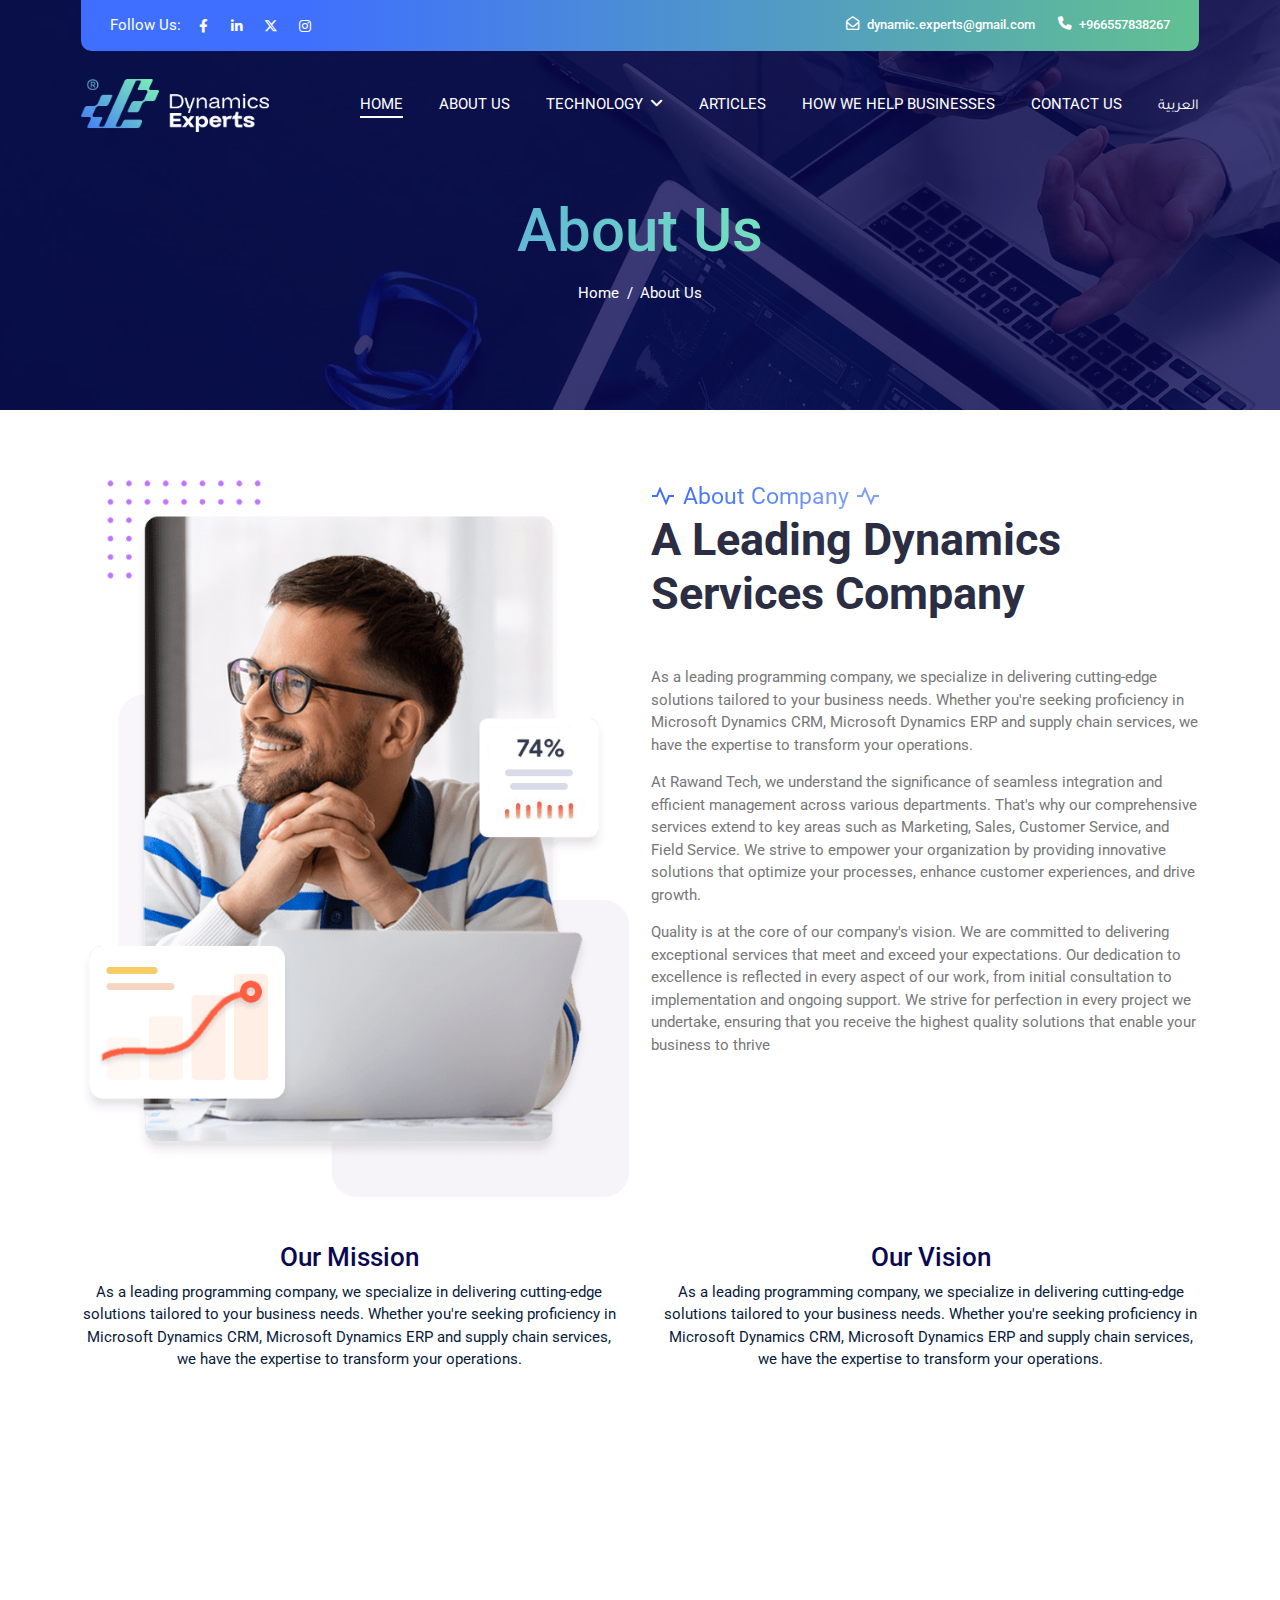
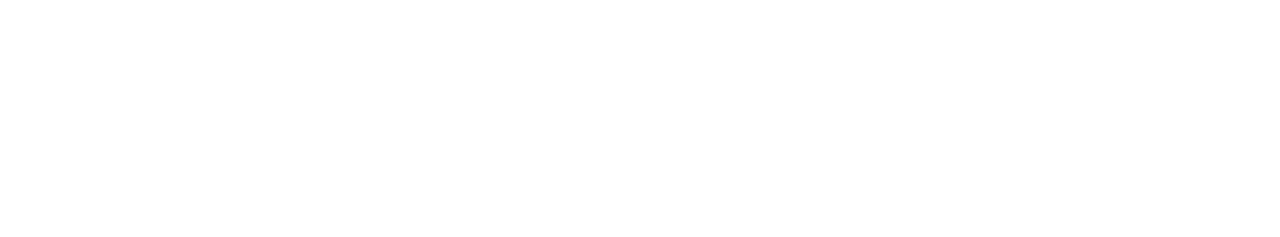
==== about.html @ e8ae2a0d "init" ====
<!DOCTYPE html>
<html lang="en">

<head>
    <meta charset="utf-8">
    <meta name="viewport" content="width=device-width, initial-scale=1, shrink-to-fit=no">
    <meta name="description" content="Home" />

    <title>Dynamic Experts</title>

    <!-- Favicon -->
    <link rel="icon" type="image/png" href="assets/img/favicon.ico" />

    <!-- Bootstrap -->
    <link href="assets/css/vendors/bootstrap.min.css" rel="stylesheet">

    <!-- FontAwesome -->
    <link href="assets/css/vendors/fontawesome/css/all.min.css" rel="stylesheet">

    <!-- google font -->
    <link href="https://fonts.googleapis.com/css2?family=Roboto:wght@400;500;700&display=swap" rel="stylesheet">
    <link rel="preconnect" href="https://fonts.googleapis.com">
    <link rel="preconnect" href="https://fonts.gstatic.com" crossorigin>
    <link href="https://fonts.googleapis.com/css2?family=Tajawal:wght@400;500;700;800&display=swap" rel="stylesheet">

    <!-- owl carousel slider -->
    <link rel="stylesheet" href="assets/css/vendors/owl.carousel.min.css">
    <link rel="stylesheet" href="assets/css/vendors/owl.theme.default.min.css">

    <!-- animate.css -->
    <link rel="stylesheet" href="assets/css/vendors/animate.min.css">

    <!-- main css -->
    <link href="assets/css/style.css" rel="stylesheet">
</head>

<body>

    <div class="full-width-header">
        <!-- Top Bar -->
        <div class="header-top">
            <div class="container">
                <div class="wrapper">
                    <div class="row justify-content-between align-items-center">
                        <div class="col-sm-6">
                            <div class="d-flex align-items-center gap-2">
                                <span class="text-white">Follow Us: </span>
                                <ul class="social-icons">
                                    <li><a href="https://www.facebook.com"><i class="fa-brands fa-facebook-f"></i></a></li>
                                    <li><a href="https://www.linkedin.com/company/"><i class="fa-brands fa-linkedin-in"></i></a></li>
                                    <li><a href="https://www.x.com"><i class="fa-brands fa-x-twitter"></i></a></li>
                                    <li><a href="https://www.instagram.com/"><i class="fab fa-instagram"></i></a></li>
                                </ul>
                            </div>
                        </div>
                        <div class="col-sm-6">
                            <div class="d-flex align-items-center justify-content-sm-end justify-content-center gap-4">
                                <div class="contact-area d-flex gap-2">
                                    <i class="fa-regular fa-envelope-open"></i>
                                    <a href="mailto:dynamic.co@gmail.com">
                                        <span class="d-block title">dynamic.experts@gmail.com</span>
                                    </a>
                                </div>
                                <div class="contact-area d-flex gap-2">
                                    <i class="fa-solid fa-phone"></i>
                                    <a href="tel:+966557838267">
                                        <span class="d-block title">+966557838267</span>
                                    </a>
                                </div>
                            </div>
                        </div>
                    </div>
                </div>
            </div>
        </div>
        
        <!-- start header -->
        <header>
            <div class="container">
                <nav>
                    <div class="logo">
                        <a href="index.html"><img src="assets/img/logo.png" alt="Logo"></a>
                    </div>
                    <div class="bars">
                        <i class="fas fa-bars"></i>
                    </div>
                    <div class="links-list">
                        <ul>
                            <li class="list-item">
                                <a class="link active-link" href="index.html" title="Home">Home</a>
                            </li>
                            <li class="list-item">
                                <a class="link" href="about.html" title="About">About Us </a>
                            </li>
                            <li class="list-item dropdown">
                                <a class="link" href="javascript:void(0)" title="Technology">Technology <i class="fa-solid fa-angle-down"></i></a>
                                <ul class="droplist">
                                    <li>
                                        <a href="crm-technology.html">Microsoft Dynamics CRM</a>
                                    </li>
                                    <li>
                                        <a href="erp-technology.html">Microsoft Dynamic 365 ERP</a>
                                    </li>
                                </ul>
                            </li>
                            <li class="list-item">
                                <a class="link" href="articles.html" title="Articles">Articles </a>
                            </li>
                            <li class="list-item">
                                <a class="link" href="help-business.html" title="How We Help Businesses">How We Help Businesses</a>
                            </li>
                            <li class="list-item">
                                <a class="link" href="contact.html" title="Contact">Contact Us</a>
                            </li>
                            <li class="list-item lang">
                                <a class="link" href="#" title="">العربية</a>
                            </li>
                            
                        </ul>
                    </div>
                </nav>
            </div>
        </header>
        <!-- end header -->
    </div>

    <!-- Breadcrumb -->
    <nav class="breadcrumb-wrapper" aria-label="breadcrumb">
        <div class="container">
            <h1>About Us</h1>
            <ol class="breadcrumb">
                <li class="breadcrumb-item"><a href="#">Home</a></li>
                <li class="breadcrumb-item active" aria-current="page">About Us</li>
            </ol>
        </div>
    </nav>

    <!-- about section -->
    <div class="about-section sec-padding">
		<div class="container overflow-hidden">
			<div class="row">
				<div class="col-lg-6 wow fadeInLeft" data-wow-duration="1.2s">
                    <div class="about-img">
                        <img src="assets/img/about1.png" class="main-img img-fluid" alt="About">
                    </div>
				</div>
				<div class="col-lg-6 wow fadeInRight" data-wow-duration="1.2s">
					<div class="about-content">
						<div class="section-title mb-5">
                            <div class="sub-title d-flex align-items-center gap-2"><img src="assets/img/heart-pulse.svg" ><span>About Company</span><img src="assets/img/heart-pulse2.svg" ></div>
                            <h1>A Leading Dynamics Services Company</h1>
                        </div>
						<p class="text-grey">
                            As a leading programming company, we specialize in delivering cutting-edge solutions tailored to your business needs. Whether you're seeking proficiency in Microsoft Dynamics CRM, Microsoft Dynamics ERP and supply chain services, we have the expertise to transform your operations.

                        </p>
						<p class="text-grey">
                            At Rawand Tech, we understand the significance of seamless integration and efficient management across various departments. That's why our comprehensive services extend to key areas such as Marketing, Sales, Customer Service, and Field Service. We strive to empower your organization by providing innovative solutions that optimize your processes, enhance customer experiences, and drive growth.
                        </p>
						<p class="text-grey">
                            Quality is at the core of our company's vision. We are committed to delivering exceptional services that meet and exceed your expectations. Our dedication to excellence is reflected in every aspect of our work, from initial consultation to implementation and ongoing support. We strive for perfection in every project we undertake, ensuring that you receive the highest quality solutions that enable your business to thrive
                        </p>
					</div>
				</div>
			</div>

            <div class="row mt-5 gx-lg-5 text-center">
                <div class="col-md-6">
                    <h3 class="text-blue">Our Mission</h3>
                    <p>As a leading programming company, we specialize in delivering cutting-edge solutions tailored to your business needs. Whether you're seeking proficiency in Microsoft Dynamics CRM, Microsoft Dynamics ERP and supply chain services, we have the expertise to transform your operations.</p>
                </div>
                <div class="col-md-6">
                    <h3 class="text-blue">Our Vision</h3>
                    <p>As a leading programming company, we specialize in delivering cutting-edge solutions tailored to your business needs. Whether you're seeking proficiency in Microsoft Dynamics CRM, Microsoft Dynamics ERP and supply chain services, we have the expertise to transform your operations.</p>
                </div>
            </div>
		</div>
	</div>


    <!-- start footer -->
    <footer class="wow fadeInUp">
		<div class="container">
			<div class="footer-content">
				<div class="row">
					<div class="col-lg-3 col-md-6 col-12 mb-4 mb-lg-0">
						<div class="footer-col">
							<div class="footer-logo">
								<img src="assets/img/logo.png" alt="Logo">
								<p>As a leading programming company, we specialize in delivering cutting-edge solutions tailored to your business needs</p>
							</div>
						</div>
					</div>
					<div class="col-lg-3 col-md-6 col-12 mb-4 mb-lg-0">
						<div class="footer-col">
							<div class="footer-title">
								<h5>Contact Us </h5>
							</div>
							<ul class="links-list">
								<li>
									7424 | Building, Al Hawwari St, Al Malaz Dist, Riyadh, Saudi Arabia
								</li>
								<li>
									tel: <a href="tel:+966557838267">+966557838267</a>
								</li>
								<li>
									dynamics.co@gmail.com
								</li>

							</ul>
						</div>
					</div>
					<div class="col-lg-3 col-md-6 col-12 mb-4 mb-lg-0">
						<div class="footer-col">
							<div class="footer-title">
								<h5>Short Links</h5>
							</div>
							<ul class="links-list">
								<li>
									<a href="about.html">About</a>
								</li>
								<li>
									<a href="articles.html">Articles</a>
								</li>
								<li>
									<a href="contact.html">Contact Us</a>
								</li>
                                <li>
									<a href="help-business.html">How We Help Businesses</a>
								</li>
							</ul>
						</div>
					</div>
					<div class="col-lg-3 col-md-6 col-12 mb-4 mb-lg-0">
						<div class="footer-col">
							<div class="footer-title">
								<h5>Services</h5>
							</div>
							<ul class="links-list">
                                <li>
                                    <a href="crm-service.html">Dynamics CRM Solutions</a>
                                </li>
                                <li>
                                    <a href="erp-service.html">Dynamics ERP Solutions</a>
                                </li>
                                <li>
                                    <a href="supply-service.html">Supply Chain Management</a>
                                </li>
                            </ul>
						</div>
					</div>
				</div>
			</div>
			<hr>
			<div class="footer-bottom">
				<div class="copyrights">
					<p>Copyright © 2024 All Rights Reserved.</p>
				</div>
				<div class="footer-social">
					<ul class="social-list">
						<li>
							<a href="https://www.facebook.com"><i class="fab fa-facebook-f"></i></a>
						</li>
						<li>
							<a href="https://www.x.com"><i class="fa-brands fa-x-twitter"></i></a>
						</li>
						<li>
							<a href="https://www.instagram.com/"><i class="fab fa-instagram"></i></a>
						</li>
						<li>
							<a href="https://www.linkedin.com/company/"><i class="fab fa-linkedin-in"></i></a>
						</li>
					</ul>
				</div>
			</div>
		</div>
	</footer>
    <!--      end footer -->

    <!--        scroll top btn -->
    <div id="scroll-top">
        <i class="fa-solid fa-chevron-up"></i>
    </div>


    <!--        jquery -->
    <script src="assets/js/vendors/jquery-3.3.1.min.js"></script>
    <!--        wow -->
    <script src="assets/js/vendors/wow.min.js"></script>
    <script>
        new WOW().init();

    </script>

    <!--        bootstrap library -->
    <script src="assets/js/vendors/bootstrap.bundle.min.js"></script>

    <!--        carousel -->
    <script src="assets/js/vendors/owl.carousel.min.js"></script>

    <!--        Main Js -->
    <script src="assets/js/main.js"></script>
</body>

</html>
---- assets/css/style.css ----
*:not(i) {
    /* font-family: 'Poppins', sans-serif; */
    font-family: "Roboto", sans-serif;
}

body {
    overflow-y: scroll;
    overflow-x: hidden;
    color: #081b3a;
}

ul {
    list-style: none;
    padding: 0;
    margin: 0;
}
ul.disc-style {
    padding-left: 2rem;
    list-style: disc;
}

button {
    border: none;
    background: none;
    padding: 0;
}

input,
button:focus {
    outline: none;
}

a,
a:hover,
a:focus {
    text-decoration: none;
    color: inherit;
    outline: none;
}
.mt-45 {
    margin-top: 2rem;
}
.mb-45 {
    margin-bottom: 2rem;
}
.grey-color {
    color: #666;
}
.bg-grey {
    background-color: #f9f9f9;
}
.bg-dark-blue {
    background-color: #0a0852;
}
.theme-color {
    color: #0a0852 !important;
}
.text-blue {
    color: #0a0852;
}
.fw-500 {
    font-weight: 500;
}
.fs-7 {
    font-size: .9rem!important;
}
.rounded-5 {
    border-radius: .5rem;
}
.flex-1 {
    flex: 1;
}

.sec-padding {
    padding: 70px 0;
    position: relative;
}
.sec-padding-top {
    padding-top: 70px;
}
.sec-padding-bottom {
    padding-bottom: 70px;
}
.sec-margin {
    margin: 70px 0;
}
.sec-margin-top {
    margin-top: 70px;
}
.sec-margin-bottom {
    margin-bottom: 70px;
}
/** main btn **/
.main-btn {
    padding: .95rem 2.5rem;
    font-weight: 500;
    color: #ffffff;
    background-color: #3f6ffe;
    background-image: linear-gradient(130deg, #16b967 0%, #3f6ffe 45%, #16b967 90%);
    background-position: 100% 0;
    background-size: 200% 200%;
    border-radius: 6px;
    transition: all linear 0.3s;
    display: inline-flex;
    align-items: center;
    gap: 7px;
    min-width: 8.5rem;
}
.main-btn:hover {
    background-position: 0 0;
    color: #fff;
}

.text-grey {
	color: #777;
}
.text-dark-blue {
	color: #2b2d42;
}

/** section title **/
.section-title {
    position: relative;
    margin-bottom: 2.5rem;
}
.section-title h2 {
    font-weight: bold;
    font-size: 2rem;
}
.section-title h1 {
    margin-bottom: 13px;
	font-size: 3rem;
    font-weight: bold;
    color: #2b2d42;
}
.section-title h1 span {
    font-size: 3rem;
}
.section-title p {
    color: #777;
}
.section-title span {
	color: #3f6ffe;
    -webkit-background-clip: text;
    -webkit-text-fill-color: transparent;
    background-color: transparent;
    background-image: linear-gradient(99.43deg, #3f6ffe 0%, #7d9eff 100%);
	font-size: 1.5rem;
}
.dropdown .droplist {
    min-width: 220px;
    padding: 1rem;
    position: absolute;
    left: 0;
    top: 100%;
    -webkit-box-shadow: 0 6px 12px rgb(0 0 0 / 17%);
            box-shadow: 0 6px 12px rgb(0 0 0 / 17%);
    border-radius: 3px;
    background: #fff;
    z-index: 9;
    -webkit-transform: translateY(30px);
    -ms-transform: translateY(30px);
    transform: translateY(30px);
    visibility: hidden;
    opacity: 0;
    -webkit-transition: all .5s;
    -o-transition: all .5s;
    transition: all .5s;
}
.dropdown .droplist li {
    color: #333;
    padding: 7px 0;
}
.dropdown:hover .droplist {
    visibility: visible;
    opacity: 1;
    -webkit-transition: .3s;
    -o-transition: .3s;
    transition: .3s;
    -webkit-transform: translateY(0);
    -ms-transform: translateY(0);
    transform: translateY(0);
}


/*** Header Top ***/
.full-width-header {
    position: absolute;
    top: 0;
    left: 0;
    width: 100%;
    height: 100%;
}
.header-top {
    position: relative;
    z-index: 9;
}
.header-top .wrapper {
    background-color: transparent;
    background-image: linear-gradient(90deg, rgba(63, 111, 254, 1) 20%, rgb(97 193 145) 100%);
    padding: .7rem 1.9rem;
    border-radius: 0 0 .7rem .7rem;
}
.header-top .social-icons {
    line-height: 0;
}
.header-top .social-icons li {
    display: inline-block;
    margin: 0;
}
.header-top .social-icons li a {
    display: inline-block;
    height: 2rem;
    width: 2rem;
    line-height: 2rem;
    font-size: .9rem;
    text-align: center;
    color: #fff;
    overflow: hidden;
    -webkit-transition: all .3s ease;
    -o-transition: all .3s ease;
    transition: all .3s ease;
}
.header-top .social-icons li:hover a {
    transform: rotateY(360deg);
    
    -webkit-transition: all 0.5s ease-in-out 0s;
    -moz-transition: all 0.5s ease-in-out 0s;
    -ms-transition: all 0.5s ease-in-out 0s;
    -o-transition: all 0.5s ease-in-out 0s;
    transition: all 0.5s ease-in-out 0s;
}
.header-top .contact-area i {
    color: #fff;
    font-size: .9rem;
}
.header-top .contact-area a span {
    color: #fff;
    font-size: .85rem;
    line-height: 1.3;
}
.header-top .contact-area a span.title {
    font-weight: 500;
}
.header-top .contact-area a:hover span {
    color: #fff;
}

/*** Header ***/
header {
	position: relative;
    z-index: 9999;
}
header nav {
    display: -webkit-box;
    display: -ms-flexbox;
    display: flex;
    -webkit-box-pack: justify;
    -ms-flex-pack: justify;
    justify-content: space-between;
    -webkit-box-align: center;
    -ms-flex-align: center;
    align-items: center;
    padding: 10px 0;
    min-height: 100px;
}
header nav .logo img {
    width: 12.5rem;
	height: 5.9rem;
	object-fit: contain;
	-o-object-fit: contain;
}
header nav .bars {
    cursor: pointer;
	color: #fff;
    font-size: 1.4rem;
    display: none;
}
header nav .links-list {
    margin-left: auto;
}
header nav .links-list > ul {
    display: -webkit-box;
    display: -ms-flexbox;
    display: flex;
}
header nav .links-list > ul .list-item {
    margin-right: 2.4rem;
    position: relative;
    padding: 1rem 0;
}
header nav .links-list > ul .list-item:last-child {
    margin-right: 0;
}
header nav .links-list > ul .list-item .link {
    color: #fff;
    -webkit-transition: .1s;
    -o-transition: .1s;
    transition: .1s;
    position: relative;
    padding-bottom: 3px;
    font-size: 1rem;
    text-transform: uppercase;
     -webkit-transition: all .3s;
    -o-transition: all .3s;
    transition: all .3s;
}
header nav .links-list > ul .list-item .link:hover {
    color: #989898;
}
header nav .links-list > ul .list-item.lang .link {
    font-family: 'Tajawal', sans-serif ;
}
header nav .links-list > ul .list-item.dropdown .link i {
    margin-left: 3px;
}
header nav .links-list > ul .list-item img {
    width: 35px;
}
header nav .links-list > ul .list-item .link:hover {
   color: #3f6ffe;
}
header nav .links-list > ul .list-item .link.active-link {
	border-bottom: 2px solid #fff;
}
header nav .links-list > ul .list-item .drop-list {
    background: #fff;
    padding: 10px;
    position: absolute;
    top: 100%;
    z-index: 2;
    -webkit-transform: translateY(30px);
    -ms-transform: translateY(30px);
    transform: translateY(30px);
    visibility: hidden;
    opacity: 0;
    -webkit-transition: all .5s;
    -o-transition: all .5s;
    transition: all .5s;
    display: -webkit-box;
    display: -ms-flexbox;
    display: flex;
    -webkit-box-orient: vertical;
    -webkit-box-direction: normal;
    -ms-flex-direction: column;
    flex-direction: column;
}
header nav .links-list > ul .list-item .drop-list li {
    width: 150px;
    padding: 8px;
}
header nav .links-list > ul .list-item .drop-list li a {
    display: block;
}
header nav .links-list > ul .list-item li a {
    display: block;
    white-space: nowrap;
    -webkit-transition: all .3s;
    -o-transition: all .3s;
    transition: all .3s;
}
header nav .links-list > ul .list-item li a:hover {
    color: #0a0852;
}
header.sticky {
    position: fixed;
    top: 0;
    left: 0;
    background-color: #0a0852;
    -webkit-animation-name: stickyheader;
    animation-name: stickyheader;
    -webkit-animation-duration: 0.5s;
    animation-duration: 0.5s;
    width: 100%;
    -webkit-box-shadow: 0 0 3px rgba(0, 0, 0, .3);
    box-shadow: 0 0 3px rgba(0, 0, 0, .3);
}

@-webkit-keyframes stickyheader {
    0% {
        opacity: 0;
        -webkit-transform: translateY(-60px);
        transform: translateY(-60px);
    }

    100% {
        opacity: 1;
        -webkit-transform: translateY(0);
        transform: translateY(0);
    }
}

@keyframes stickyheader {
    0% {
        opacity: 0;
        -webkit-transform: translateY(-60px);
        transform: translateY(-60px);
    }

    100% {
        opacity: 1;
        -webkit-transform: translateY(0);
        transform: translateY(0);
    }
}


header nav .links-list > ul .list-item:hover .drop-list {
    opacity: 1;
    visibility: visible;
    -webkit-transform: translateY(0);
    -ms-transform: translateY(0);
    transform: translateY(0);
}


/***
    main section 
***/
.main-section {
    position: relative;
    background-image: url(../img/main-banner1.jpg);
    background-repeat: no-repeat;
    background-size: cover;
    background-position: center;
    min-height: 50rem;
    padding: 17rem 0 13rem;
}
.main-section::before {
    content: '';
    position: absolute;
    top: 0;
    left: 0;
    width: 100%;
    height: 100%;
    background-color: #0a0852;
    opacity: .8;
}
.main-section .sub-heading {
    color: #85a3ff;
    font-weight: 600;
    background: linear-gradient(90deg, rgba(133, 163, 255, 1) 5%, rgba(124, 241, 182, 1) 100%);
    background-clip: border-box;
    -webkit-background-clip: text;
    -webkit-text-fill-color: transparent;
    font-size: 1.25rem;
    margin-top: -3.6rem;
}
.main-section .heading {
    color: #ffffff;
    font-size: 5.625rem;
    line-height: 5.625rem;
    letter-spacing: .45rem;
}
.main-section .text {
    color: #fff;
    font-size: 1.1rem;
    padding: 1rem 4rem 0;
}
.main-section .main-btn {
    margin-top: 2rem;
}


/***
	about section
***/
.about-section .about-img img {
    animation-duration: 2.5s;
    animation-iteration-count: infinite;
    transform-origin: center bottom;
    animation-name: up-down-move;
    animation-timing-function: linear;
}
.about-section.about-page .about-media img {
    height: 35rem;
    object-fit: cover;
}
.about-section .agency-block .icon-box i {
    position: relative;
    width: 3.6rem;
    height: 3.6rem;
    color: #ffffff;
    font-size: 1.6rem;
    border-radius: 50px;
    line-height: 3.6rem;
    text-align: center;
    display: inline-block;
    background-color: #0408ED;
}
.about-section .agency-block .icon-box i.fa-plane {
    display: inline-block;
    transform: rotate(-35deg);
}

@keyframes up-down-move {
    0% {
      transform: translateY(0);
    }
    50% {
      transform: translateY(-15px);
    }
    100% {
      transform: translateY(0);
    }
  }

/***
    Post
***/
.post {
    position: relative;
    box-shadow: 0px 10px 18px 0px rgba(0, 37, 89, 0.04);
    border-radius: .625rem;
    overflow: hidden;
}
.post .post-image {
    overflow: hidden;
    position: relative;
}
.post .post-image img {
    max-height: 16.35rem;
    width: 100%;
    object-fit: cover;
}
.post .post-desc {
    padding: 1.9rem;
    background: #ffffff;
}
.post .post-desc h4 {
    margin: 0;
    text-transform: capitalize;
    font-weight: 600;
}
.post .post-desc h4 a {
    color: #0a0852;
    display: inline-block;
    -webkit-transition: all .3s linear;
    -o-transition: all .3s linear;
    transition: all .3s linear;
    display: -webkit-box;
    -webkit-line-clamp: 2;
    -webkit-box-orient: vertical;
    overflow: hidden;
}
.post .post-desc h4 a:hover {
    color: #3f6ffe
}
.post-meta .tag {
    display: inline-block;
    background: linear-gradient(130deg, #3f6ffe 0%, #7cf1b6 100%);
    color: #ffffff;
    font-size: .75rem;
    font-weight: 400;
    text-transform: capitalize;
    line-height: .75rem;
    padding: .3rem .75rem .3rem .75rem;
    border-radius: 3.125rem;
}
.post-title p {
    display: -webkit-box;
    -webkit-line-clamp: 2;
    -webkit-box-orient: vertical;
    overflow: hidden;
}

/***
    Team Section
***/
.team-member .team-images {
    position: relative;
    overflow: hidden;
    border-radius: .25rem
}
.team-member .team-description {
    -webkit-box-shadow: 0px 3px 65px 0px rgba(26,26,66,0.070);
    -moz-box-shadow: 0px 3px 65px 0px rgba(26,26,66,0.070);
    box-shadow: 0px 3px 65px 0px rgba(26,26,66,0.070);
}
.team-member .team-description span {
    color: #081b3a;
    font-weight: 500;
}
.team-member .team-description h5 {
    margin: 0.625rem 0;
    text-transform: capitalize;
    font-weight: 600;
    letter-spacing: 0.2px;
    color: #0408ED;
}
.team-member .team-description h5 a:hover {
    color: #fd5b03
}
.team-member .team-social-icon {
    position: absolute;
    margin: 0;
    padding: 0;
    top: 0;
    padding: 10px;
    -webkit-transform: translateX(-101%);
    -ms-transform: translateX(-101%);
    transform: translateX(-101%);
    -webkit-transition: .5s all ease;
    -o-transition: .5s all ease;
    transition: .5s all ease;
    background: #0408ED;
}
.team-member:hover .team-social-icon {
    -webkit-transform: translateX(0);
    -ms-transform: translateX(0);
    transform: translateX(0);
}
.team-member .team-social-icon ul li a {
    height: 2.5rem;
    border-radius: 50%;
    width: 2.5rem;
    line-height: 2.5rem;
}
.team-member .team-social-icon ul li a:hover {
    background: #fd5b03;
    color: #ffffff;
}
.team-member p {
    margin: 0.9rem 0;
    color: #ffffff
}
.team-member .team-description {
    margin: -2.5rem 1.56rem 0;
    padding: 0.875rem 1.56rem 0.9rem;
    background-color: #fff !important;
    border-radius: .25rem;
    overflow: hidden;
    -webkit-transition: .5s cubic-bezier(.3, .58, .55, 1);
    transition: .5s cubic-bezier(.3, .58, .55, 1);
    z-index: 9;
    position: relative;
}
.team-member:hover .team-description {
    transform: translateY(-4.06rem);
}

/***
    Services Section
***/
.services-section .service-card {
    background: #ffffff;
    box-shadow: 0px 10px 18px 0px rgba(0, 37, 89, 0.04);
    border-radius: .625rem;
    overflow: hidden;
}
.services-section .service-card .card-content {
    position: relative;
    padding: 4.0625rem 1.9rem 1.9rem;
    background-image: url(../img/curve-cloud.png);
    background-position: bottom left;
    background-repeat: no-repeat;
    background-size: auto;
}
.services-section .service-card .card-content .card-icon {
    height: 5rem;
    width: 5rem;
    display: inline-flex;
    align-items: center;
    justify-content: center;
    border-radius: 50%;
    overflow: hidden;
    background-color: transparent;
    background-image: url(../img/bg-shapes-elips.png);
    background-position: center center;
    background-repeat: no-repeat;
    background-size: cover;
    padding: 0 1.25rem;
    position: absolute;
    left: 1.875rem;
    top: -2.5rem;
    transition: all linear 0.3s;
    z-index: 10;
}
.services-section .service-card .card-content .card-icon::before {
    position: absolute;
    content: "";
    left: 0;
    top: 0;
    height: 100%;
    width: 100%;
    background: linear-gradient(130deg, #3f6ffe 0%, #7cf1b6 100%);
    z-index: -2;
    opacity: 1;
    transition: all linear 0.3s;
}
.services-section .service-card:hover .card-content .card-icon {
    background-color: #0a0852;
}
.services-section .service-card .card-content .card-icon img {
    padding: 1px;
}
.services-section .service-card .card-content .card-icon::after {
    position: absolute;
    content: "";
    left: 0;
    top: 0;
    height: 100%;
    width: 100%;
    background-image: url(../img/bg-shapes-elips.png);
    z-index: -1;
    opacity: 1;
    transition: all linear 0.3s;
}
.services-section .service-card:hover .card-content .card-icon::before,
.services-section .service-card:hover .card-content .card-icon::after {
    opacity: 0;
}
.services-section .service-card .card-content .title {
    margin-bottom: 1rem;
}
.services-section .service-card .card-content .title a {
    color: #0a0852;
    font-size: 1.5rem;
    line-height: 2.25rem;
    transition: all linear 0.3s;
}
.services-section .service-card .card-content .title a:hover {
    color: #3f6ffe;
}
.services-section .service-card .card-content p {
    font-size: 1rem;
    line-height: 1.75rem;
    margin-bottom: 1.9rem;
    display: -webkit-box;
    -webkit-line-clamp: 2;
    -webkit-box-orient: vertical;
    overflow: hidden;
}
.services-section .service-card .card-content .card-link {
    font-size: 1rem;
    font-weight: 600;
    color: #3f6ffe;
    transition: all linear 0.3s;
    display: inline-flex;
    align-items: center;
}
.services-section .service-card .card-content .card-link i {
    margin-left: .3rem;
    line-height: 1.6rem;
    transition: all linear 0.3s;
}
.services-section .service-card .card-content .card-link:hover i {
    margin-left: .6rem;
}

/***
    Breadcrumb
***/
.breadcrumb-wrapper {
    display: flex;
    align-items: center;
    background-image: url(../img/breadcrump-bg.jpg);
    background-size: cover;
    background-repeat: no-repeat;
    background-position: center top;
    position: relative;
    padding: 13rem 0 6rem;
    z-index: 2;
    text-align: center;
    color: #fff;
}
.breadcrumb-wrapper:before {
    position: absolute;
    content: "";
    width: 100%;
    height: 100%;
    background: #0a0852;
    opacity: 0.8;
    top: 0;
    left: 0;
    z-index: -1;
}
.breadcrumb-wrapper h1 {
    font-size: 4rem;
    margin-bottom: 1rem;
    color: #7cf1b6;
    background-image: linear-gradient(89deg, #3f6ffe 0%, #7cf1b6 70%);
    -webkit-background-clip: text;
    -webkit-text-fill-color: transparent;
    background-clip: text;
    text-fill-color: transparent;
}
.breadcrumb-wrapper .breadcrumb {
    justify-content: center;
}
.breadcrumb-wrapper .breadcrumb .breadcrumb-item.active {
    color: #fff;
}
.breadcrumb-wrapper .breadcrumb .breadcrumb-item+.breadcrumb-item::before {
    color: #fff;
}

/***
    Footer
***/
footer {
    position: relative;
    padding: 50px 0 20px;
    color: #fff;
    background-position: center;
    background-image: url(../img/contact-map.png);
    background-position: center;
    background-repeat: no-repeat;
}
footer:before {
    position: absolute;
    content: "";
    left: 0;
    top: 0;
    height: 100%;
    width: 100%;
    z-index: -1;
    background: #0a0852;
}
footer .container {
    position: relative;
}
footer .footer-content {
    padding-bottom: 25px;
}

footer .footer-logo img {
    width: 11rem;
    margin-bottom: 20px;
}

footer .footer-title h5 {
    font-weight: bold;
    margin-bottom: 20px;
    color: #fff;
}

footer .footer-col li {
    margin-bottom: 1rem;
}

footer .footer-col li > a {
    -webkit-transition: all .3s;
    -o-transition: all .3s;
    transition: all .3s;
}

footer .footer-col li > a:hover {
    color: #7cf1b6;
}

footer .contact-list li i {
    color: #333;
    width: 24px;
}

footer .news-text a:hover {
    color: #ccc;
    -webkit-transition: .2s;
    -o-transition: .2s;
    transition: .2s;
}

footer .news-text span {
    display: block;
    font-size: 13px;
    color: #333;
    margin-top: 10px;
}
footer .footer-bottom {
    display: -webkit-box;
    display: -ms-flexbox;
    display: flex;
    -webkit-box-pack: justify;
    -ms-flex-pack: justify;
    justify-content: space-between;
    padding-top: 25px;
}
footer .footer-bottom .copyrights p i {
    margin: 0 10px;
    color: #f00;
}
footer .footer-bottom .copyrights p a {
    color: #119ec1;
    -webkit-transition: all .3s;
    -o-transition: all .3s;
    transition: all .3s;
}
footer .footer-bottom .copyrights p a:hover {
    color: #fff;
}
footer .footer-bottom .footer-social .social-list {
    display: -webkit-box;
    display: -ms-flexbox;
    display: flex;
}
footer .footer-bottom .footer-social .social-list li {
    margin-left: 20px;
}
footer .footer-bottom .footer-social .social-list li a:hover {
    color: #ccc;
    -webkit-transition: .2s;
    -o-transition: .2s;
    transition: .2s;
}

/** whatsapp **/
#whatsapp {
    position: fixed;
    bottom: 6.875rem;
    right: 1.875rem;
    z-index: 99;
}
#whatsapp a {
    display: block;
    background: #04d894;
    color: #fff;
    font-size: 1.5rem;
    width: 3.125rem;
    height: 3.125rem;
    text-align: center;
    line-height: 3.125rem;
    border-radius: 50%;
    overflow: hidden;
    position: relative;
}
#whatsapp .light {
    width: 4.375rem;
    height: 4.375rem;
    position: absolute;
    background: #8ef9d6;
    border-radius: 50%;
    top: 50%;
    left: 50%;
    -webkit-transform: translate(-50%, -50%);
    -ms-transform: translate(-50%, -50%);
    transform: translate(-50%, -50%);
    z-index: -1;
    -webkit-animation: lightning 1.5s linear infinite;
    animation: lightning 1.5s linear infinite;
}

@-webkit-keyframes lightning {
    50% {
        opacity: 0;
    }
}

@keyframes lightning {
    50% {
        opacity: 0;
    }
}

/** Scroll To Top **/
#scroll-top {
    position: fixed;
    right: 1.85rem;
    bottom: 1.5rem;
    height: 3rem;
    width: 3rem;
    line-height: 3rem;
    text-align: center;
    border-radius: 4px;
    -webkit-box-shadow: 0 0 15px 6px rgba(0, 0, 0, 0.1);
    -moz-box-shadow: 0 0 15px 6px rgba(0, 0, 0, 0.1);
    box-shadow: 0 0 15px 6px rgba(0, 0, 0, 0.1);
    -webkit-transition: all 0.3s ease-in-out;
    transition: all 0.3s ease-in-out;
    font-size: 1.4rem;
    color: #ffffff;
    background: #0a0852;
    cursor: pointer;
    display: none;
}

/*** main form ***/
.main-form label {
    display: block;
}
.main-form input, .main-form textarea, .main-form select {
    width: 100%;
    height: 45px;
	font-size: 14px;
    border-radius: 3px;
    border: 1px solid #f1f1f1;
    padding: 0 20px;
    outline: none;
}
.main-form textarea {
    height: 5rem;
    padding: 10px 20px;
}
.main-form .submit button {
    cursor: pointer;
}

/***
	contact
***/
.contact-section {
    position: relative;
}
.contact-section::before {
    position: absolute;
    content: "";
    left: 0;
    top: 0;
    height: 100%;
    width: 100%;
    z-index: -1;
    background-image: url(../img/contact-map.png);
    background-position: center;
    background-repeat: no-repeat;
    opacity: 0.01;
}
.contact-section .main-form .form-control {
    width: 100%;
    background: #F2F2F4;
    height: 3.75rem;
    border-radius: 5px;
    padding: .5rem 1.25rem;
    font-size: 1rem;
    font-weight: 400;
    color: #303030;
    border: 1px solid #F2F2F4;
}
.contact-section .main-form textarea {
    height: 7rem !important;
    resize: none;
}
.contact-section .main-form .form-control::-moz-placeholder {
    opacity: 0.8;
    color: #303030;
}
.contact-section .main-form .form-control:-ms-input-placeholder {
    opacity: 0.8;
    color: #303030;
}
.contact-section .main-form .form-control::placeholder {
    opacity: 0.8;
    color: #303030;
}

.contact-section .contact-content {
    position: relative;
    z-index: 10;
    padding-left: 8.125rem;
}
.contact-section .contact-content .contact-info {
    margin: 2rem 0;
}
.contact-section .contact-content .contact-info i {
    font-size: 2.5rem;
    background-image: linear-gradient(180deg, #3f6ffe 0%, #7cf1b6 100%);
    -webkit-background-clip: text;
    -webkit-text-fill-color: transparent;
    background-clip: text;
    text-fill-color: transparent;
}
.contact-section .contact-content .contact-info .title {
    font-size: 1.5rem;
    color: #0a0852;
}
.contact-section .contact-content .contact-info .title a {
    transition: all linear .3s;
}
.contact-section .contact-content .contact-info .title a:hover {
    color: #3f6ffe;
}
.contact-section .contact-content .contact-info span {
    color: #212C4A;
    font-size: 1rem;
    font-weight: 400;
    margin-bottom: .2rem;
    display: inline-block;
}
.contact-section .contact-content .contact-text {
    position: absolute;
    left: -6.4375rem;
    top: 50%;
    transform: translateY(-50%) rotate(-90deg);
}
.contact-section .contact-content .contact-text span {
    background-color: transparent;
    background-image: linear-gradient(180deg, #0C122B61 0%, #FFFFFF21 72%);
    font-size: 3.75rem;
    font-weight: 700;
    -webkit-background-clip: text;
    -webkit-text-fill-color: transparent;
    background-clip: text;
    text-fill-color: transparent;
}

/***
    contact page
***/
.contact-page {
    padding: 6.5rem 0;
}
.contact-page .contact-wrap {
    background-color: #f8f8f8;
    padding: 3.75rem;
    align-items: end;
}
.contact-page .contact-wrap .section-heading {
    padding-bottom: 3.75rem;
}
.contact-page .contact-wrap .section-heading .sub-heading {
    color: #3f6ffe;
    font-size: 1rem;
    font-weight: 400;
    display: inline-block;
    margin-bottom: .9rem;
    text-transform: capitalize;
}
.contact-page .contact-wrap form .form-title {
    font-size: 1.25rem;
    font-weight: 500;
    margin-bottom: .5rem;
    line-height: 1.3;
}
.contact-page .contact-wrap form .form-item {
    position: relative;
}
.contact-page .contact-wrap form .form-control {
    background-color: #fff;
    border: none;
    box-shadow: none;
    border-radius: 0;
    padding: 1.125rem 1.25rem;
    font-size: .875rem;
}
.contact-page .contact-wrap form textarea {
    height: 8.7rem;
}
.contact-page .contact-wrap form .form-item .icon {
    position: absolute;
    top: 50%;
    right: 1.25rem;
    transform: translateY(-50%);
    color: #171717;
}
.contact-page .contact-wrap form .form-item.address .icon {
    top: 1.5625rem;
}
.contact-page .contact-wrap .contact-box {
    background-color: #fff;
    padding: 1.875rem 1.5625rem;
    display: grid;
    align-items: center;
    grid-template-columns: 3.75rem 1fr;
    grid-gap: 1.25rem;
    box-shadow: 0px 0px 20px 0px rgba(19, 16, 34, 0.1);
}
.contact-page .contact-wrap .contact-box:not(:last-child) {
    margin-bottom: 2.75rem;
}
.contact-page .contact-wrap .contact-box .icon {
    background-color: rgba(24, 131, 205, 0.1);
    color: #3f6ffe;
    width: 3.75rem;
    height: 3.75rem;
    display: flex;
    align-items: center;
    justify-content: center;
    border-radius: 50%;
}
.contact-page .contact-wrap .contact-box .title {
    font-weight: 700;
}
.contact-page .contact-wrap .contact-box .content .contact-info {
    display: flex;
    align-items: center;
    -moz-column-gap: .625rem;
    column-gap: .625rem;
    flex-wrap: wrap;
    row-gap: 5px;
}
.contact-page .contact-wrap .contact-box .content .contact-info span {
    font-size: 1rem;
    color: #171717;
}


/***
    tech-section
***/
.technology-section .service-benefit {
    border-radius: .625rem;
    box-shadow: 0px 8px 26px 0px rgba(50, 63, 124, 0.2);
    position: relative;
    z-index: 10;
    display: flex;
    align-items: center;
    padding: 1rem 1.25rem;
    gap: 1rem;
}
.technology-section .service-benefit .icon {
    background: #3f6ffe;
    width: 5rem;
    height: 5rem;
    line-height: 5rem;
    text-align: center;
    border-radius: .5rem;
}
.get-quote {
    position: sticky;
    top: 7rem;
    background-image: url(../img/quote-bg.jpg);
    background-position: center;
    background-size: cover;
    color: white;
    text-align: center;
    padding: 10rem 1rem;
    border-radius: .5rem;
    overflow: hidden;
}
.get-quote::before {
    content: '';
    position: absolute;
    top: 0;
    left: 0;
    width: 100%;
    height: 100%;
    background-color: #0a0852;
    opacity: .6;
}

/*** Social Share ***/
.social-share li a {
    display: block;
    width: 2.5rem;
    height: 2.5rem;
    line-height: 2.5rem;
    font-size: 0.9rem;
    background: #0408ED;
    border-radius: 50%;
    text-align: center;
    color: #fff;
}
.social-share li a.facebook {
    background: #0866FF;
}
.social-share li a.linkedin {
    background: #0A66C2;
}
.social-share li a.twitter {
    background: #0F1419;
}
.social-share li a.instagram {
    background: #bc2a8d;
}


/**
    Responsive
**/
@media (min-width: 1400px) {
	.cta-section {
		width: calc(100% - 180px);
		margin: 0 auto;
	}
}
@media (min-width: 1600px) {
	.container, .container-lg, .container-md, .container-sm, .container-xl, .container-xxl {
		max-width: 80%;
	}
}

@media (max-width: 1366px) {
    html {
        font-size: 15px;
    }
}

@media(max-width: 1199px) {
    html {
        font-size: 14px;
    }
    .hero-section {
        min-height: 800px;
    }
	header nav .links-list > ul .list-item {
        margin-right: 1.9rem;
    }
    .breadcrumb-wrapper h1 {
        font-size: 3rem;
    }
}

@media(max-width: 991px) {

    /* header */
    header nav {
        min-height: 80px;
    }
    header nav .bars {
        display: block;
        -webkit-box-ordinal-group: 3;
        -ms-flex-order: 2;
        order: 2;
    }
    header nav .logo img {
        width: 9rem;
        height: 4rem;
    }
    header nav .links-list {
        display: none;
        background: #fff;
        padding: 30px;
        width: 100%;
        position: absolute;
        top: 100%;
        left: 0;
        border-radius: 8px;
		box-shadow: 1px 1.732px 60px 0px rgb(0 0 0 / 20%);
    }
	header nav .links-list > ul .list-item .link {
		color: #0a0852;
        font-weight: 500;
	}

    header nav .links-list > ul {
        -webkit-box-orient: vertical;
        -webkit-box-direction: normal;
        -ms-flex-direction: column;
        flex-direction: column;
    }

    header nav .links-list > ul .list-item {
        margin: 5px 0;
    }

    header nav .links-list > ul .list-item:last-child {
        width: 218px;
    }

    .dropdown .droplist {
        width: 100%;
    }

    header nav .links-list > ul .list-item {
        padding: 0 0 5px;
    }
    .contact-section .contact-content {
        margin-top: 5rem;
    }
}

@media(max-width: 767px) {
    html {
        font-size: 13px;
    }
    .main-btn {
        font-size: 15px;
        padding: 10px 35px;
    }
    .sec-padding {
        padding: 40px 0;
    }
    .section-title h2 {
        font-size: 21px;
    }
    .section-title p {
        font-size: 14px;
    }
	.section-title h1 {
		font-size: 1.9rem;
	}
    .section-title span {
        font-size: 1.2rem;
    }
    .main-section {
        padding: 13rem 0 10rem;
    }
	.main-section .heading {
        font-size: 3.5rem;
        line-height: 3.5rem;
    }
    .breadcrumb-wrapper h1 {
        font-size: 2.5rem;
    }
    .breadcrumb-wrapper {
        padding: 10rem 0 4rem;
    }
    .contact-section .contact-content .contact-text {
        display: none;
    }
    .contact-section .contact-content {
        padding-left: 0;
        margin-top: 3rem;
    }
    .contact-section .contact-content .contact-info i {
        font-size: 2rem;
    }
    .contact-section .contact-content .contact-info .title {
        font-size: 1.25rem;
    }
}

@media(max-width: 575px) {
    .header-top {
        display: none;
    }
    .header-top .social-icons {
        text-align: center;
    }
    .main-section .heading {
        font-size: 3rem;
    }
	footer .footer-bottom {
		flex-direction: column;
		align-items: center;
	}
    #whatsapp a {
        font-size: 1.35rem;
    }
}
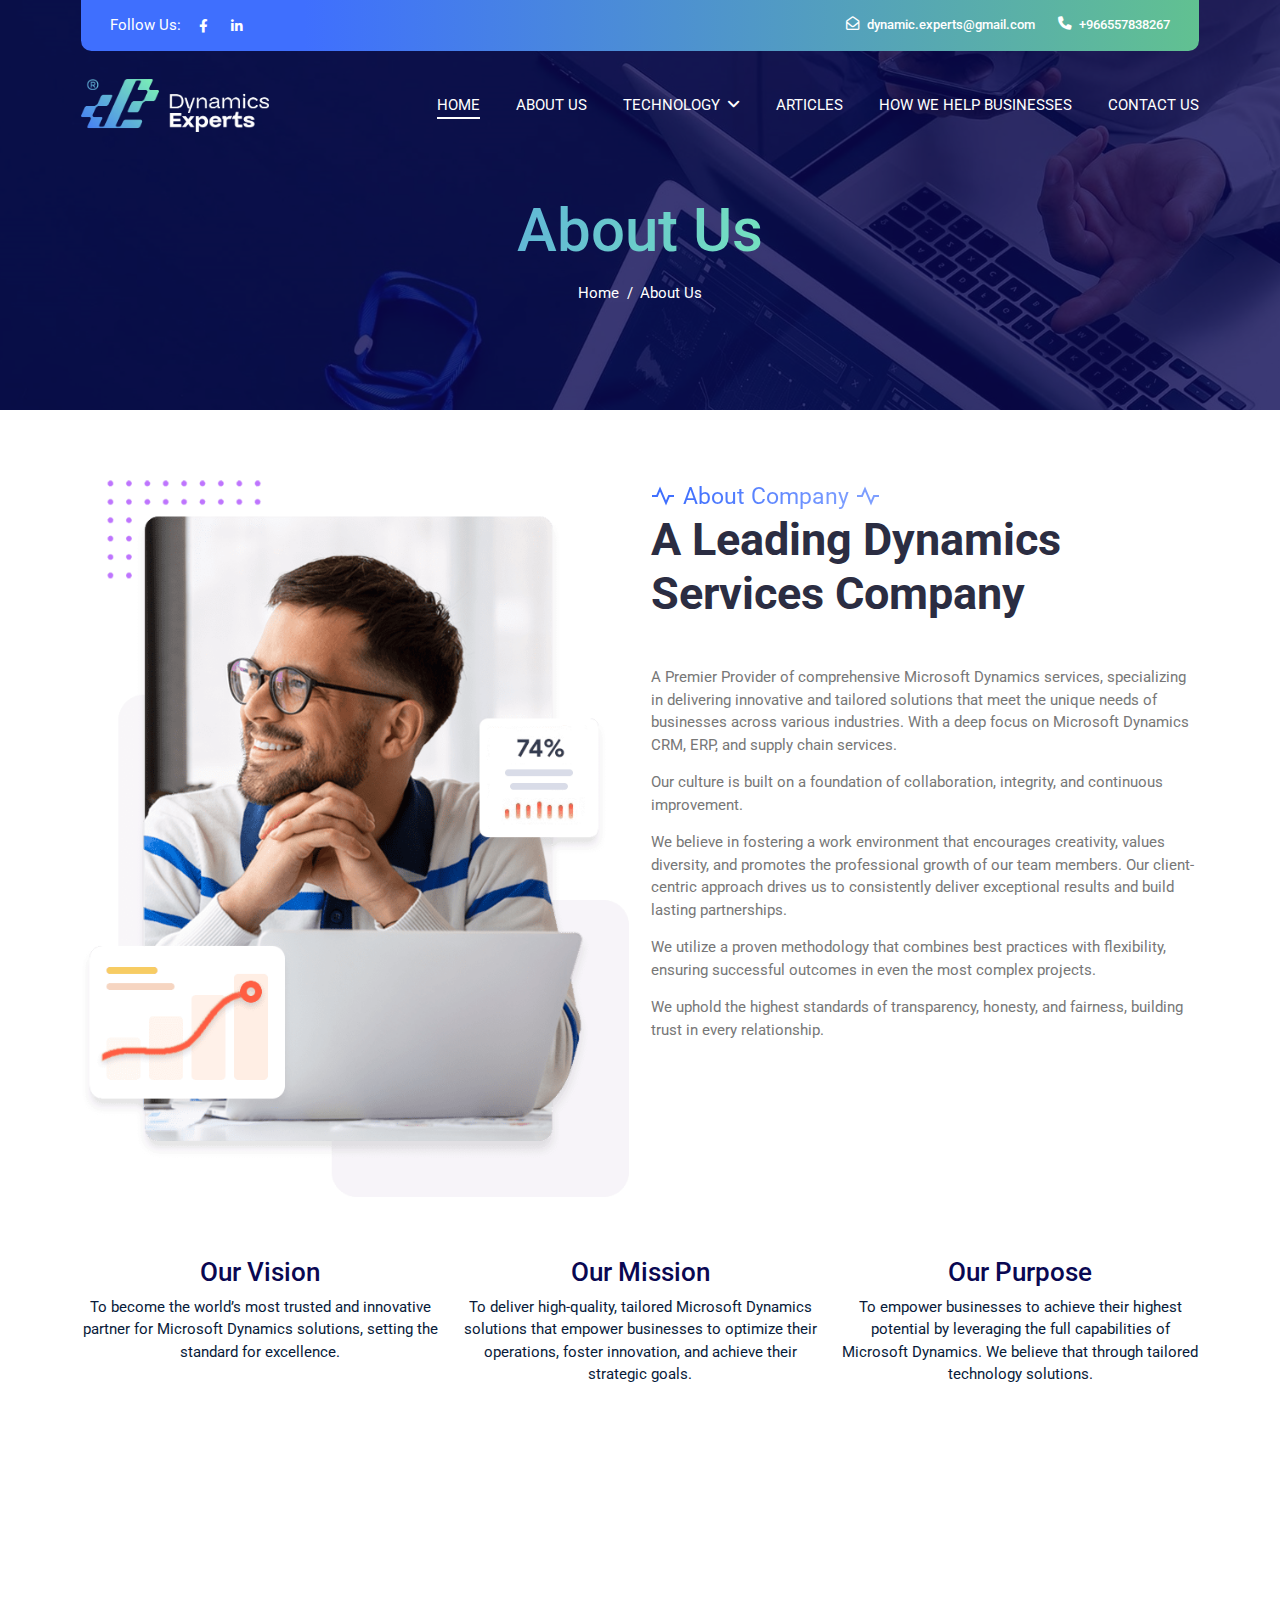
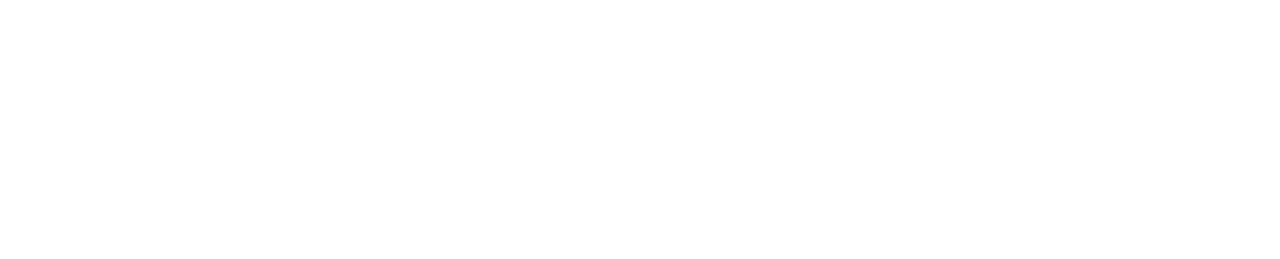
==== commit e447e528: "update" ====
--- a/about.html
+++ b/about.html
@@ -6,7 +6,7 @@
     <meta name="viewport" content="width=device-width, initial-scale=1, shrink-to-fit=no">
     <meta name="description" content="Home" />
 
-    <title>Dynamic Experts</title>
+    <title>Dynamics Experts</title>
 
     <!-- Favicon -->
     <link rel="icon" type="image/png" href="assets/img/favicon.ico" />
@@ -48,8 +48,8 @@
                                 <ul class="social-icons">
                                     <li><a href="https://www.facebook.com"><i class="fa-brands fa-facebook-f"></i></a></li>
                                     <li><a href="https://www.linkedin.com/company/"><i class="fa-brands fa-linkedin-in"></i></a></li>
-                                    <li><a href="https://www.x.com"><i class="fa-brands fa-x-twitter"></i></a></li>
-                                    <li><a href="https://www.instagram.com/"><i class="fab fa-instagram"></i></a></li>
+                                    <!-- <li><a href="https://www.x.com"><i class="fa-brands fa-x-twitter"></i></a></li>
+                                    <li><a href="https://www.instagram.com/"><i class="fab fa-instagram"></i></a></li> -->
                                 </ul>
                             </div>
                         </div>
@@ -57,7 +57,7 @@
                             <div class="d-flex align-items-center justify-content-sm-end justify-content-center gap-4">
                                 <div class="contact-area d-flex gap-2">
                                     <i class="fa-regular fa-envelope-open"></i>
-                                    <a href="mailto:dynamic.co@gmail.com">
+                                    <a href="mailto:info@dynamics-experts.com">
                                         <span class="d-block title">dynamic.experts@gmail.com</span>
                                     </a>
                                 </div>
@@ -112,9 +112,9 @@
                             <li class="list-item">
                                 <a class="link" href="contact.html" title="Contact">Contact Us</a>
                             </li>
-                            <li class="list-item lang">
+                            <!-- <li class="list-item lang">
                                 <a class="link" href="#" title="">العربية</a>
-                            </li>
+                            </li> -->
                             
                         </ul>
                     </div>
@@ -129,7 +129,7 @@
         <div class="container">
             <h1>About Us</h1>
             <ol class="breadcrumb">
-                <li class="breadcrumb-item"><a href="#">Home</a></li>
+                <li class="breadcrumb-item"><a href="index.html">Home</a></li>
                 <li class="breadcrumb-item active" aria-current="page">About Us</li>
             </ol>
         </div>
@@ -151,27 +151,36 @@
                             <h1>A Leading Dynamics Services Company</h1>
                         </div>
 						<p class="text-grey">
-                            As a leading programming company, we specialize in delivering cutting-edge solutions tailored to your business needs. Whether you're seeking proficiency in Microsoft Dynamics CRM, Microsoft Dynamics ERP and supply chain services, we have the expertise to transform your operations.
-
+                            A Premier Provider of comprehensive Microsoft Dynamics services, specializing in delivering innovative and tailored solutions that meet the unique needs of businesses across various industries. With a deep focus on Microsoft Dynamics CRM, ERP, and supply chain services.
                         </p>
 						<p class="text-grey">
-                            At Rawand Tech, we understand the significance of seamless integration and efficient management across various departments. That's why our comprehensive services extend to key areas such as Marketing, Sales, Customer Service, and Field Service. We strive to empower your organization by providing innovative solutions that optimize your processes, enhance customer experiences, and drive growth.
-                        </p>
-						<p class="text-grey">
-                            Quality is at the core of our company's vision. We are committed to delivering exceptional services that meet and exceed your expectations. Our dedication to excellence is reflected in every aspect of our work, from initial consultation to implementation and ongoing support. We strive for perfection in every project we undertake, ensuring that you receive the highest quality solutions that enable your business to thrive
+                            Our culture is built on a foundation of collaboration, integrity, and continuous improvement. 
+                        </p>
+                        <p class="text-grey">
+                            We believe in fostering a work environment that encourages creativity, values diversity, and promotes the professional growth of our team members. Our client-centric approach drives us to consistently deliver exceptional results and build lasting partnerships.
+                        </p>
+                        <p class="text-grey">
+                            We utilize a proven methodology that combines best practices with flexibility, ensuring successful outcomes in even the most complex projects.
+                        </p>
+                        <p class="text-grey">
+                            We uphold the highest standards of transparency, honesty, and fairness, building trust in every relationship.
                         </p>
 					</div>
 				</div>
 			</div>
 
-            <div class="row mt-5 gx-lg-5 text-center">
-                <div class="col-md-6">
+            <div class="row mt-5 pt-3 text-center">
+                <div class="col-lg-4 mb-4 mb-lg-0">
+                    <h3 class="text-blue">Our Vision</h3>
+                    <p>To become the world’s most trusted and innovative partner for Microsoft Dynamics solutions, setting the standard for excellence.</p>
+                </div>
+                <div class="col-lg-4 mb-4 mb-lg-0">
                     <h3 class="text-blue">Our Mission</h3>
-                    <p>As a leading programming company, we specialize in delivering cutting-edge solutions tailored to your business needs. Whether you're seeking proficiency in Microsoft Dynamics CRM, Microsoft Dynamics ERP and supply chain services, we have the expertise to transform your operations.</p>
+                    <p>To deliver high-quality, tailored Microsoft Dynamics solutions that empower businesses to optimize their operations, foster innovation, and achieve their strategic goals.</p>
                 </div>
-                <div class="col-md-6">
-                    <h3 class="text-blue">Our Vision</h3>
-                    <p>As a leading programming company, we specialize in delivering cutting-edge solutions tailored to your business needs. Whether you're seeking proficiency in Microsoft Dynamics CRM, Microsoft Dynamics ERP and supply chain services, we have the expertise to transform your operations.</p>
+                <div class="col-lg-4 mb-4 mb-lg-0">
+                    <h3 class="text-blue">Our Purpose</h3>
+                    <p>To empower businesses to achieve their highest potential by leveraging the full capabilities of Microsoft Dynamics. We believe that through tailored technology solutions.</p>
                 </div>
             </div>
 		</div>
@@ -198,13 +207,13 @@
 							</div>
 							<ul class="links-list">
 								<li>
-									7424 | Building, Al Hawwari St, Al Malaz Dist, Riyadh, Saudi Arabia
+									Unit 2285, 2nd floor - Tower 6 - City Stars - 10th district - 6th of October - Egypt
 								</li>
 								<li>
 									tel: <a href="tel:+966557838267">+966557838267</a>
 								</li>
 								<li>
-									dynamics.co@gmail.com
+									info@dynamics-experts.com
 								</li>
 
 							</ul>
@@ -261,12 +270,12 @@
 						<li>
 							<a href="https://www.facebook.com"><i class="fab fa-facebook-f"></i></a>
 						</li>
-						<li>
+						<!-- <li>
 							<a href="https://www.x.com"><i class="fa-brands fa-x-twitter"></i></a>
 						</li>
 						<li>
 							<a href="https://www.instagram.com/"><i class="fab fa-instagram"></i></a>
-						</li>
+						</li> -->
 						<li>
 							<a href="https://www.linkedin.com/company/"><i class="fab fa-linkedin-in"></i></a>
 						</li>
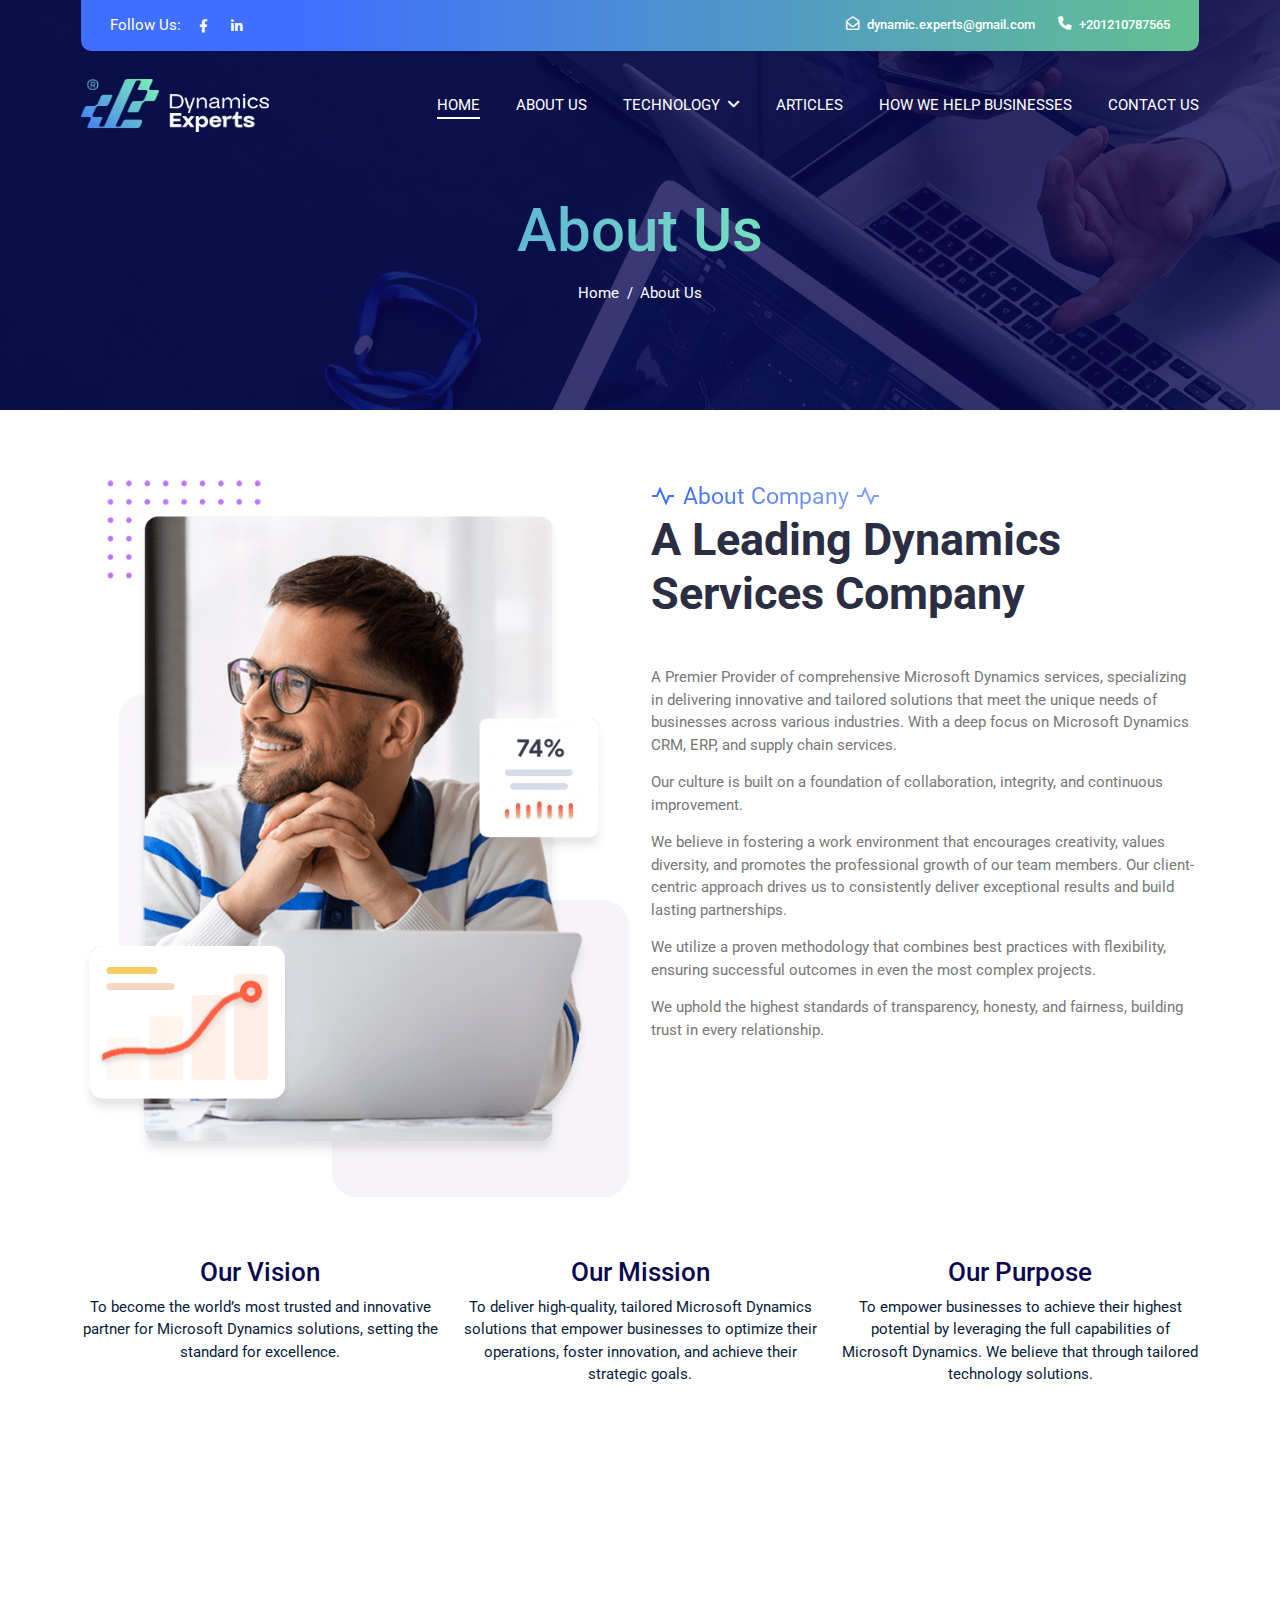
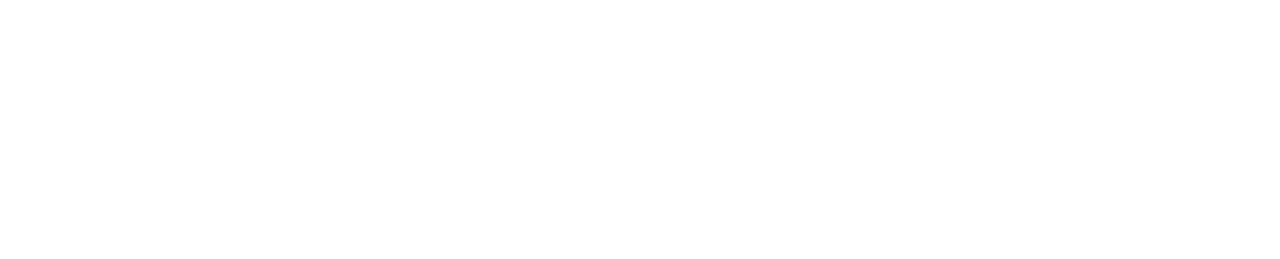
==== commit 65b71168: "mobile" ====
--- a/about.html
+++ b/about.html
@@ -47,7 +47,7 @@
                                 <span class="text-white">Follow Us: </span>
                                 <ul class="social-icons">
                                     <li><a href="https://www.facebook.com"><i class="fa-brands fa-facebook-f"></i></a></li>
-                                    <li><a href="https://www.linkedin.com/company/"><i class="fa-brands fa-linkedin-in"></i></a></li>
+                                    <li><a href="https://www.linkedin.com/company/dynamicsexperts/"><i class="fa-brands fa-linkedin-in"></i></a></li>
                                     <!-- <li><a href="https://www.x.com"><i class="fa-brands fa-x-twitter"></i></a></li>
                                     <li><a href="https://www.instagram.com/"><i class="fab fa-instagram"></i></a></li> -->
                                 </ul>
@@ -63,8 +63,8 @@
                                 </div>
                                 <div class="contact-area d-flex gap-2">
                                     <i class="fa-solid fa-phone"></i>
-                                    <a href="tel:+966557838267">
-                                        <span class="d-block title">+966557838267</span>
+                                    <a href="tel:+201210787565">
+                                        <span class="d-block title">+201210787565</span>
                                     </a>
                                 </div>
                             </div>
@@ -210,7 +210,7 @@
 									Unit 2285, 2nd floor - Tower 6 - City Stars - 10th district - 6th of October - Egypt
 								</li>
 								<li>
-									tel: <a href="tel:+966557838267">+966557838267</a>
+									tel: <a href="tel:+201210787565">+201210787565</a>
 								</li>
 								<li>
 									info@dynamics-experts.com
@@ -277,7 +277,7 @@
 							<a href="https://www.instagram.com/"><i class="fab fa-instagram"></i></a>
 						</li> -->
 						<li>
-							<a href="https://www.linkedin.com/company/"><i class="fab fa-linkedin-in"></i></a>
+							<a href="https://www.linkedin.com/company/dynamicsexperts/"><i class="fab fa-linkedin-in"></i></a>
 						</li>
 					</ul>
 				</div>
